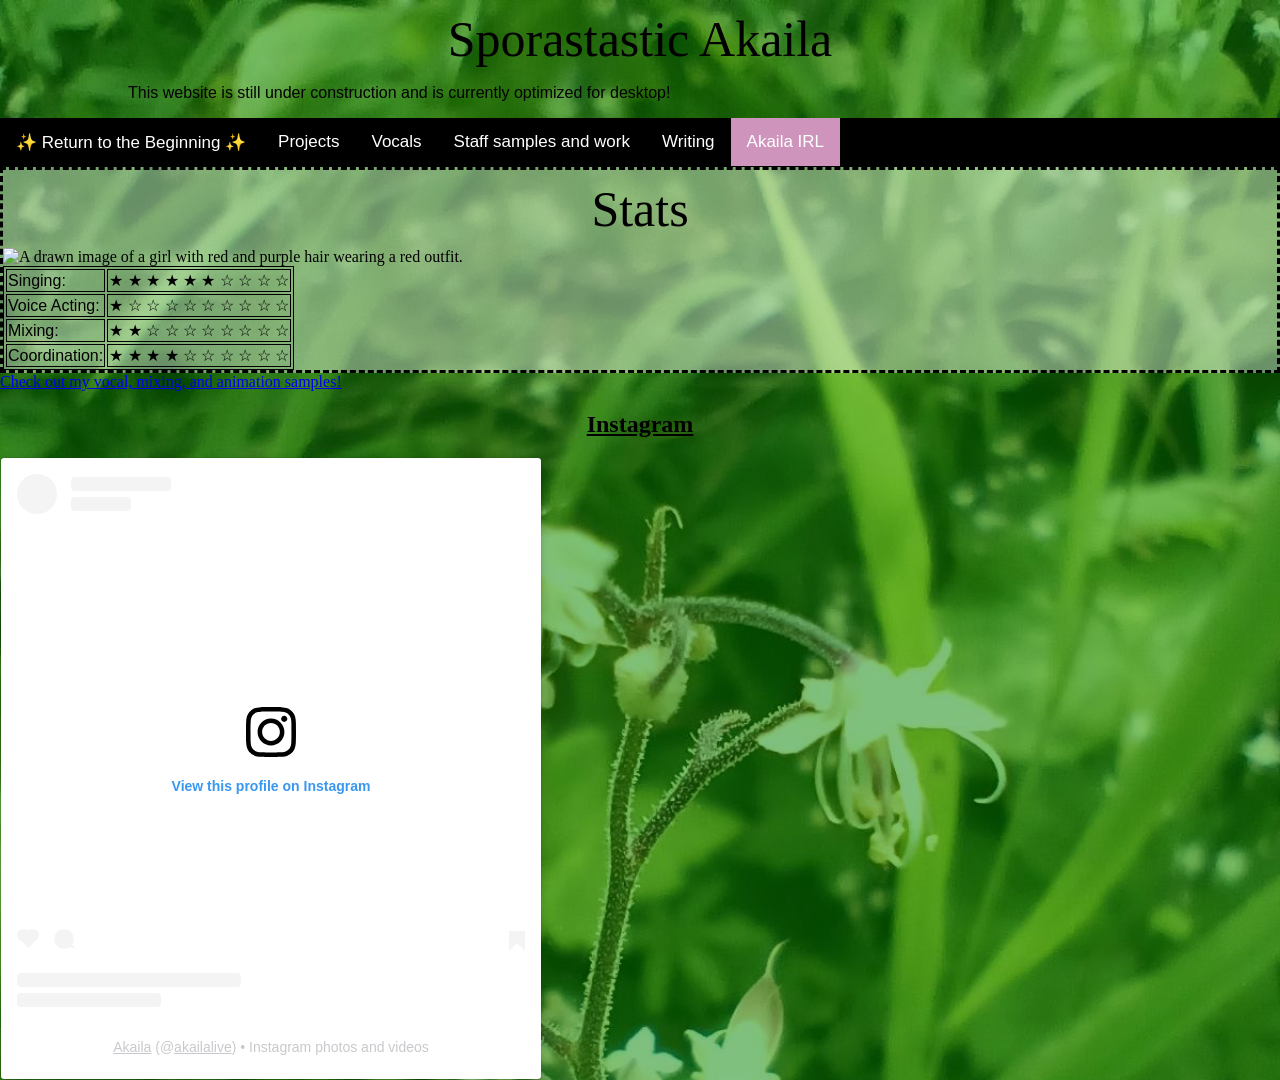
==== akailalive.html @ 53cd4981 "working vocals.html added images, added pages, formatted vocals.html to a place where I'm happy" ====
<!DOCTYPE html>
<html lang="en" dir="ltr">
  <head>
    <meta charset="utf-8">
    <title>Sporastastic Productions</title>
    <link rel="stylesheet" href="style.css">
    <link rel="stylesheet" href="https://fonts.googleapis.com/css?family=Poppins">
    <link rel="stylesheet" href="https://fonts.googleapis.com/css?family=Bebas+Neue">
  <style>

  </style>
  </head>
  <body class="greenNature">
    <section id = "hero" class="thickPadding">
      <h1> Sporastastic Akaila </h1>
      <p> This website is still under construction and is currently optimized for desktop! </p>

    </section>
    <section id = "navbar" class="topnav">
          <a href="https://sporastastic.carrd.co/">&#10024; Return to the Beginning &#x2728;</a>
          <a href = "projects.html"> Projects </a>
          <a href="vocals.html"> Vocals </a>
          <a href = "staff.html"> Staff samples and work </a>
          <a href="writing.html"> Writing </a>
          <a href="akailalive.html" class="active"> Akaila IRL </a>
    </section>
    <section id = "stats" class="dashed ">
      <div>
        <h1> Stats </h1>
      </div>
      <div>
        <img src="Assets/AkailaVictorySong.PNG" alt="A drawn image of a girl with red and purple hair wearing a red outfit." width = 20%>
      </div>
      <div>
        <table>
          <tr>
            <td>Singing:</td>
            <td>&#9733; &#9733; &#9733; &#9733; &#9733; &#9733; &#9734; &#9734; &#9734; &#9734;</td>
          </tr>
          <tr>
            <td>Voice Acting:</td>
            <td>&#9733; &#9734; &#9734; &#9734; &#9734; &#9734; &#9734; &#9734; &#9734; &#9734;</td>
          </tr>
          <tr>
            <td>Mixing:</td>
            <td>&#9733; &#9733; &#9734; &#9734; &#9734; &#9734; &#9734; &#9734; &#9734; &#9734;</td>
          </tr>
          <tr>
            <td>Coordination:</td>
            <td>&#9733; &#9733; &#9733; &#9733; &#9734; &#9734; &#9734; &#9734; &#9734; &#9734;</td>
        </table>
      </div>
    </section>

    <section id = "samples">
      <a href= "https://docs.google.com/document/d/1GaXpAPZHfWEs2rqgjs0j6I9kBQpDj0gkpIzVuIWkXD8/edit?usp=drivesdk"> Check out my vocal, mixing, and animation samples! </a>
    </section>

    <section>
      <h2> Instagram </h2>
      <blockquote class="instagram-media" data-instgrm-permalink="https://www.instagram.com/akailalive/?utm_source=ig_embed&amp;utm_campaign=loading" data-instgrm-version="14" style=" background:#FFF; border:0; border-radius:3px; box-shadow:0 0 1px 0 rgba(0,0,0,0.5),0 1px 10px 0 rgba(0,0,0,0.15); margin: 1px; max-width:540px; min-width:326px; padding:0; width:99.375%; width:-webkit-calc(100% - 2px); width:calc(100% - 2px);"><div style="padding:16px;"> <a href="https://www.instagram.com/akailalive/?utm_source=ig_embed&amp;utm_campaign=loading" style=" background:#FFFFFF; line-height:0; padding:0 0; text-align:center; text-decoration:none; width:100%;" target="_blank"> <div style=" display: flex; flex-direction: row; align-items: center;"> <div style="background-color: #F4F4F4; border-radius: 50%; flex-grow: 0; height: 40px; margin-right: 14px; width: 40px;"></div> <div style="display: flex; flex-direction: column; flex-grow: 1; justify-content: center;"> <div style=" background-color: #F4F4F4; border-radius: 4px; flex-grow: 0; height: 14px; margin-bottom: 6px; width: 100px;"></div> <div style=" background-color: #F4F4F4; border-radius: 4px; flex-grow: 0; height: 14px; width: 60px;"></div></div></div><div style="padding: 19% 0;"></div> <div style="display:block; height:50px; margin:0 auto 12px; width:50px;"><svg width="50px" height="50px" viewBox="0 0 60 60" version="1.1" xmlns="https://www.w3.org/2000/svg" xmlns:xlink="https://www.w3.org/1999/xlink"><g stroke="none" stroke-width="1" fill="none" fill-rule="evenodd"><g transform="translate(-511.000000, -20.000000)" fill="#000000"><g><path d="M556.869,30.41 C554.814,30.41 553.148,32.076 553.148,34.131 C553.148,36.186 554.814,37.852 556.869,37.852 C558.924,37.852 560.59,36.186 560.59,34.131 C560.59,32.076 558.924,30.41 556.869,30.41 M541,60.657 C535.114,60.657 530.342,55.887 530.342,50 C530.342,44.114 535.114,39.342 541,39.342 C546.887,39.342 551.658,44.114 551.658,50 C551.658,55.887 546.887,60.657 541,60.657 M541,33.886 C532.1,33.886 524.886,41.1 524.886,50 C524.886,58.899 532.1,66.113 541,66.113 C549.9,66.113 557.115,58.899 557.115,50 C557.115,41.1 549.9,33.886 541,33.886 M565.378,62.101 C565.244,65.022 564.756,66.606 564.346,67.663 C563.803,69.06 563.154,70.057 562.106,71.106 C561.058,72.155 560.06,72.803 558.662,73.347 C557.607,73.757 556.021,74.244 553.102,74.378 C549.944,74.521 548.997,74.552 541,74.552 C533.003,74.552 532.056,74.521 528.898,74.378 C525.979,74.244 524.393,73.757 523.338,73.347 C521.94,72.803 520.942,72.155 519.894,71.106 C518.846,70.057 518.197,69.06 517.654,67.663 C517.244,66.606 516.755,65.022 516.623,62.101 C516.479,58.943 516.448,57.996 516.448,50 C516.448,42.003 516.479,41.056 516.623,37.899 C516.755,34.978 517.244,33.391 517.654,32.338 C518.197,30.938 518.846,29.942 519.894,28.894 C520.942,27.846 521.94,27.196 523.338,26.654 C524.393,26.244 525.979,25.756 528.898,25.623 C532.057,25.479 533.004,25.448 541,25.448 C548.997,25.448 549.943,25.479 553.102,25.623 C556.021,25.756 557.607,26.244 558.662,26.654 C560.06,27.196 561.058,27.846 562.106,28.894 C563.154,29.942 563.803,30.938 564.346,32.338 C564.756,33.391 565.244,34.978 565.378,37.899 C565.522,41.056 565.552,42.003 565.552,50 C565.552,57.996 565.522,58.943 565.378,62.101 M570.82,37.631 C570.674,34.438 570.167,32.258 569.425,30.349 C568.659,28.377 567.633,26.702 565.965,25.035 C564.297,23.368 562.623,22.342 560.652,21.575 C558.743,20.834 556.562,20.326 553.369,20.18 C550.169,20.033 549.148,20 541,20 C532.853,20 531.831,20.033 528.631,20.18 C525.438,20.326 523.257,20.834 521.349,21.575 C519.376,22.342 517.703,23.368 516.035,25.035 C514.368,26.702 513.342,28.377 512.574,30.349 C511.834,32.258 511.326,34.438 511.181,37.631 C511.035,40.831 511,41.851 511,50 C511,58.147 511.035,59.17 511.181,62.369 C511.326,65.562 511.834,67.743 512.574,69.651 C513.342,71.625 514.368,73.296 516.035,74.965 C517.703,76.634 519.376,77.658 521.349,78.425 C523.257,79.167 525.438,79.673 528.631,79.82 C531.831,79.965 532.853,80.001 541,80.001 C549.148,80.001 550.169,79.965 553.369,79.82 C556.562,79.673 558.743,79.167 560.652,78.425 C562.623,77.658 564.297,76.634 565.965,74.965 C567.633,73.296 568.659,71.625 569.425,69.651 C570.167,67.743 570.674,65.562 570.82,62.369 C570.966,59.17 571,58.147 571,50 C571,41.851 570.966,40.831 570.82,37.631"></path></g></g></g></svg></div><div style="padding-top: 8px;"> <div style=" color:#3897f0; font-family:Arial,sans-serif; font-size:14px; font-style:normal; font-weight:550; line-height:18px;">View this profile on Instagram</div></div><div style="padding: 12.5% 0;"></div> <div style="display: flex; flex-direction: row; margin-bottom: 14px; align-items: center;"><div> <div style="background-color: #F4F4F4; border-radius: 50%; height: 12.5px; width: 12.5px; transform: translateX(0px) translateY(7px);"></div> <div style="background-color: #F4F4F4; height: 12.5px; transform: rotate(-45deg) translateX(3px) translateY(1px); width: 12.5px; flex-grow: 0; margin-right: 14px; margin-left: 2px;"></div> <div style="background-color: #F4F4F4; border-radius: 50%; height: 12.5px; width: 12.5px; transform: translateX(9px) translateY(-18px);"></div></div><div style="margin-left: 8px;"> <div style=" background-color: #F4F4F4; border-radius: 50%; flex-grow: 0; height: 20px; width: 20px;"></div> <div style=" width: 0; height: 0; border-top: 2px solid transparent; border-left: 6px solid #f4f4f4; border-bottom: 2px solid transparent; transform: translateX(16px) translateY(-4px) rotate(30deg)"></div></div><div style="margin-left: auto;"> <div style=" width: 0px; border-top: 8px solid #F4F4F4; border-right: 8px solid transparent; transform: translateY(16px);"></div> <div style=" background-color: #F4F4F4; flex-grow: 0; height: 12px; width: 16px; transform: translateY(-4px);"></div> <div style=" width: 0; height: 0; border-top: 8px solid #F4F4F4; border-left: 8px solid transparent; transform: translateY(-4px) translateX(8px);"></div></div></div> <div style="display: flex; flex-direction: column; flex-grow: 1; justify-content: center; margin-bottom: 24px;"> <div style=" background-color: #F4F4F4; border-radius: 4px; flex-grow: 0; height: 14px; margin-bottom: 6px; width: 224px;"></div> <div style=" background-color: #F4F4F4; border-radius: 4px; flex-grow: 0; height: 14px; width: 144px;"></div></div></a><p style=" color:#c9c8cd; font-family:Arial,sans-serif; font-size:14px; line-height:17px; margin-bottom:0; margin-top:8px; overflow:hidden; padding:8px 0 7px; text-align:center; text-overflow:ellipsis; white-space:nowrap;"><a href="https://www.instagram.com/akailalive/?utm_source=ig_embed&amp;utm_campaign=loading" style=" color:#c9c8cd; font-family:Arial,sans-serif; font-size:14px; font-style:normal; font-weight:normal; line-height:17px;" target="_blank">Akaila</a> (@<a href="https://www.instagram.com/akailalive/?utm_source=ig_embed&amp;utm_campaign=loading" style=" color:#c9c8cd; font-family:Arial,sans-serif; font-size:14px; font-style:normal; font-weight:normal; line-height:17px;" target="_blank">akailalive</a>) • Instagram photos and videos</p></div></blockquote> <script async src="//www.instagram.com/embed.js"></script>
    </section>
  </body>
</html>
---- style.css ----
/*This is where general properties are place*/


p{
  font-family: "Afacad", sans-serif;
}
h1{
  font-family: "Vollkorn", serif;
  font-size: 50px;
  text-align: center;
  font-weight: 300;
  /*background-image: linear-gradient(to left, var(--solid1), var(--solid2));
  color: transparent;
  background-clip: text;
  -webkit-background-clip: text;*/
  color: black;
  margin: 10px;
}
h2{
  font-family: "Vollkorn", serif;
  text-align: center;
  text-decoration: underline;
}
h3{
  font-family: "Vollkorn", serif;
  text-align: center;
}
table {
  border: 1px solid;
  align-items: center;
}
td{
  font-family: "Afacad", sans-serif;
  border: 1px solid;
}
th{
  font-family: "Vollkorn", serif;
  border: 1px solid;
}
body{
  margin: 0px;
}

/*#############################################################################*/
/*Here is where layout properties are place*/
.thickPadding{
  padding-left: 10%;
  padding-right: 10%;
}
.flex-container {
  display: flex;
  align-items: center;
  justify-content: center;
}
.buttonCenter{
  position: relative;
  left: 50%;
}
.h1wrapper{
  border-style: solid;
  border-width: 10px;
  border-image: linear-gradient(to left, var(--solid1), var(--solid2)) 1;
  /*
  padding: 1rem;
  background: linear-gradient(to right, red, purple);
  padding: 3px;
  border-width: 4px;
  border-style: solid;
  border-image: linear-gradient(to left, var(--solid1), var(--solid2));*/
}
.row{
  display: flex;
}
.column {
  flex: 50%;
}
.galleryRow{
  display: flex;
  flex-wrap: wrap;
  padding: 0 4px;
}
.galleryColumn{
  flex: 20%;
  max-width: 25%;
  padding: 0 4px;
}
.galleryColumn img {
  margin-top: 8px;
  vertical-align: middle;
  width: 100%;
}

/* Responsive layout - makes a two column-layout instead of four columns
https://www.w3schools.com/howto/howto_css_image_grid_responsive.asp*/
@media screen and (max-width: 800px) {
  .column {
    flex: 50%;
    max-width: 50%;
  }
}

/* Responsive layout - makes the two columns stack on top of each other instead of next to each other */
@media screen and (max-width: 600px) {
  .column {
    flex: 100%;
    max-width: 100%;
  }
}

.topnav{
  background-color: black;
  color: white;
  overflow: auto;
  position: -webkit-sticky; /* Safari */
  position: sticky;
  top: 0;
  padding: 0%;
  left: 0px;
  font-family: "Afacad", sans-serif;
}

.topnav a{
  display: block;
  float: left;
  color: white;
  padding: 14px 16px;
  text-align: center;
  text-decoration: none;
  font-size: 17px;
}

.topnav a:hover {
  background-color: #ddd;
  color: black;
}

.active{
  background-color: var(--accent1);
}

/*
.topnav a{
  float: left;
  color: white;
  text-align: center;
  padding: 14px 16px;
  text-decoration: none;
  font-size: 17px;
}


.topnav a:hover {
  background-color: #ddd;
  color: black;
}*/

/*#############################################################################*/
/*Here are where specific assets like buttons are placed*/
.button {
  /*https://www.w3schools.com/howto/howto_css_round_buttons.asp*/
  /*https://www.w3schools.com/css/css3_buttons.asp*/
  background-color: var(--solid1);
  border: 2px solid var(--solid2);
  color: black;
  padding: 20px;
  text-align: center;
  text-decoration: none;
  display: inline-block;
  font-size: 16px;
  margin: 4px 2px;
  border-radius: 12px;
  width: 40%;
}

.button:hover {
  background-color: var(--solid2);
  color:white;
  border: 2px solid var(--solid1);
}

.smallButton {
  /*https://www.w3schools.com/howto/howto_css_round_buttons.asp*/
  /*https://www.w3schools.com/css/css3_buttons.asp*/
  background-color: var(--solid1);
  border: 2px solid var(--solid2);
  color: black;
  padding: 8px;
  text-align: center;
  text-decoration: none;
  display: inline-block;
  font-size: 14px;
  margin: 2px 2px;
  border-radius: 12px;
}

.smallButton:hover {
  background-color: var(--solid2);
  color:white;
  border: 2px solid var(--solid1);
}

.expandDropdown{
  border-style:dashed;
}

.quote {
  text-decoration: dashed underline overline;
}

.dotted {border-style: dotted;}
.dashed {border-style: dashed;}
.solid {border-style: solid;}
.double {border-style: double;}
.groove {border-style: groove;}
.ridge {border-style: ridge;}
.inset {border-style: inset;}
.outset {border-style: outset;}
.none {border-style: none;}
.hidden {border-style: hidden;}
.mix {border-style: dotted dashed solid double;}
.center {
  display: flex;
  justify-content: center;
  align-items: center;
}

/*#############################################################################*/
/*These are specific id's*/
#stats {
  background-color: rgba(255, 255, 255, 0.4);
}

#samples {
  align-items: center;
}

#YurenaiKizunaStory{
  background-color: #ebcea8;
  display: none;
}

#AkailaGallery{
  display:none;
}

#footer{
  background-color: black;
  text-align: center;
  color: white;
}

/*#############################################################################*/
/*This is general color scheme*/
.wood {
  background-color: brown;
  background-image: image(Assets/ann-savchenko-unsplash);
  /*stretching bg image: https://www.thoughtco.com/stretch-background-image-3466979 */
  background-size: cover;
  background-repeat: no-repeat;
  display: flex;
  align-items: center;
  /* stack items vertically using flex-direction
  https://zqdo.info/2022/04/08/how-to-stack-elements-vertically-in-css/ */
  flex-direction: column;
  --solid1: #cc9c7c;
  --solid2: #624c2b;
  --accent1: #a15c2a;
  --accent2: #9c441a;
}

.purpleDesert {
  --solid1: #b59dfa;
  --solid2: #877bae;
  --accent1: #ce94bc;
  --accent2: #dbbfdb;
  --accent3: #b6b5d8;
  align-content: center;
  position: relative;
  background-color: #b59dfa;
  margin: 0;
}
.purpleDesert:after {
    content : "";
    display: block;
    position: absolute;
    top: 0;
    left: 0;
    background-image: url(https://images.unsplash.com/photo-1545243424-0ce743321e11?q=80&w=1887&auto=format&fit=crop&ixlib=rb-4.0.3&ixid=M3wxMjA3fDB8MHxwaG90by1wYWdlfHx8fGVufDB8fHx8fA%3D%3D);
    width: 100%;
    height: 100%;
    background-size: cover;
    opacity : 0.5;
    z-index: -1;
}

.greenNature {
  --solid1: #b59dfa;
  --solid2: #877bae;
  --accent1: #ce94bc;
  --accent2: #dbbfdb;
  --accent3: #b6b5d8;
  align-content: center;
  position: relative;
  background-color: green;
  margin: 0;
}
.greenNature:after {
    content : "";
    display: block;
    position: absolute;
    top: 0;
    left: 0;
    background-image: url(Assets/nature-background.jpg);
    width: 100%;
    height: 100%;
    background-size: cover;
    opacity : 0.5;
    z-index: -1;
}

/*
.purpleDesert:after {
    content : "";
    display: block;
    position: absolute;
    top: 0;
    left: 0;
    /*https://unsplash.com/photos/gray-desert-front-of-sunlight-MljwsnGwdOY
    background-image: url(https://images.unsplash.com/photo-1545243424-0ce743321e11?q=80&w=1887&auto=format&fit=crop&ixlib=rb-4.0.3&ixid=M3wxMjA3fDB8MHxwaG90by1wYWdlfHx8fGVufDB8fHx8fA%3D%3D);
    background-size: cover;
    background-repeat: no-repeat;
    background-color: #b59dfa;
    /*width: 100%;
    height: 100%;
    opacity : 0.2;
    z-index: -1;
}*/

.sunset {
  --solid1: #e3b6d0;
  --solid2: #2a5480;
  --accent1: #495692;
  --accent2: #8583b7;
  --accent3: #da8ea3;
  /*https://unsplash.com/photos/silhouette-of-wheat-during-sunset-H0h_89iFsWs*/
  background-image: url(https://images.unsplash.com/photo-1531604250646-2f0e818c4f06?q=80&w=1970&auto=format&fit=crop&ixlib=rb-4.0.3&ixid=M3wxMjA3fDB8MHxwaG90by1wYWdlfHx8fGVufDB8fHx8fA%3D%3D);
  background-size: cover;
  background-repeat: no-repeat;
  align-content: center;
}
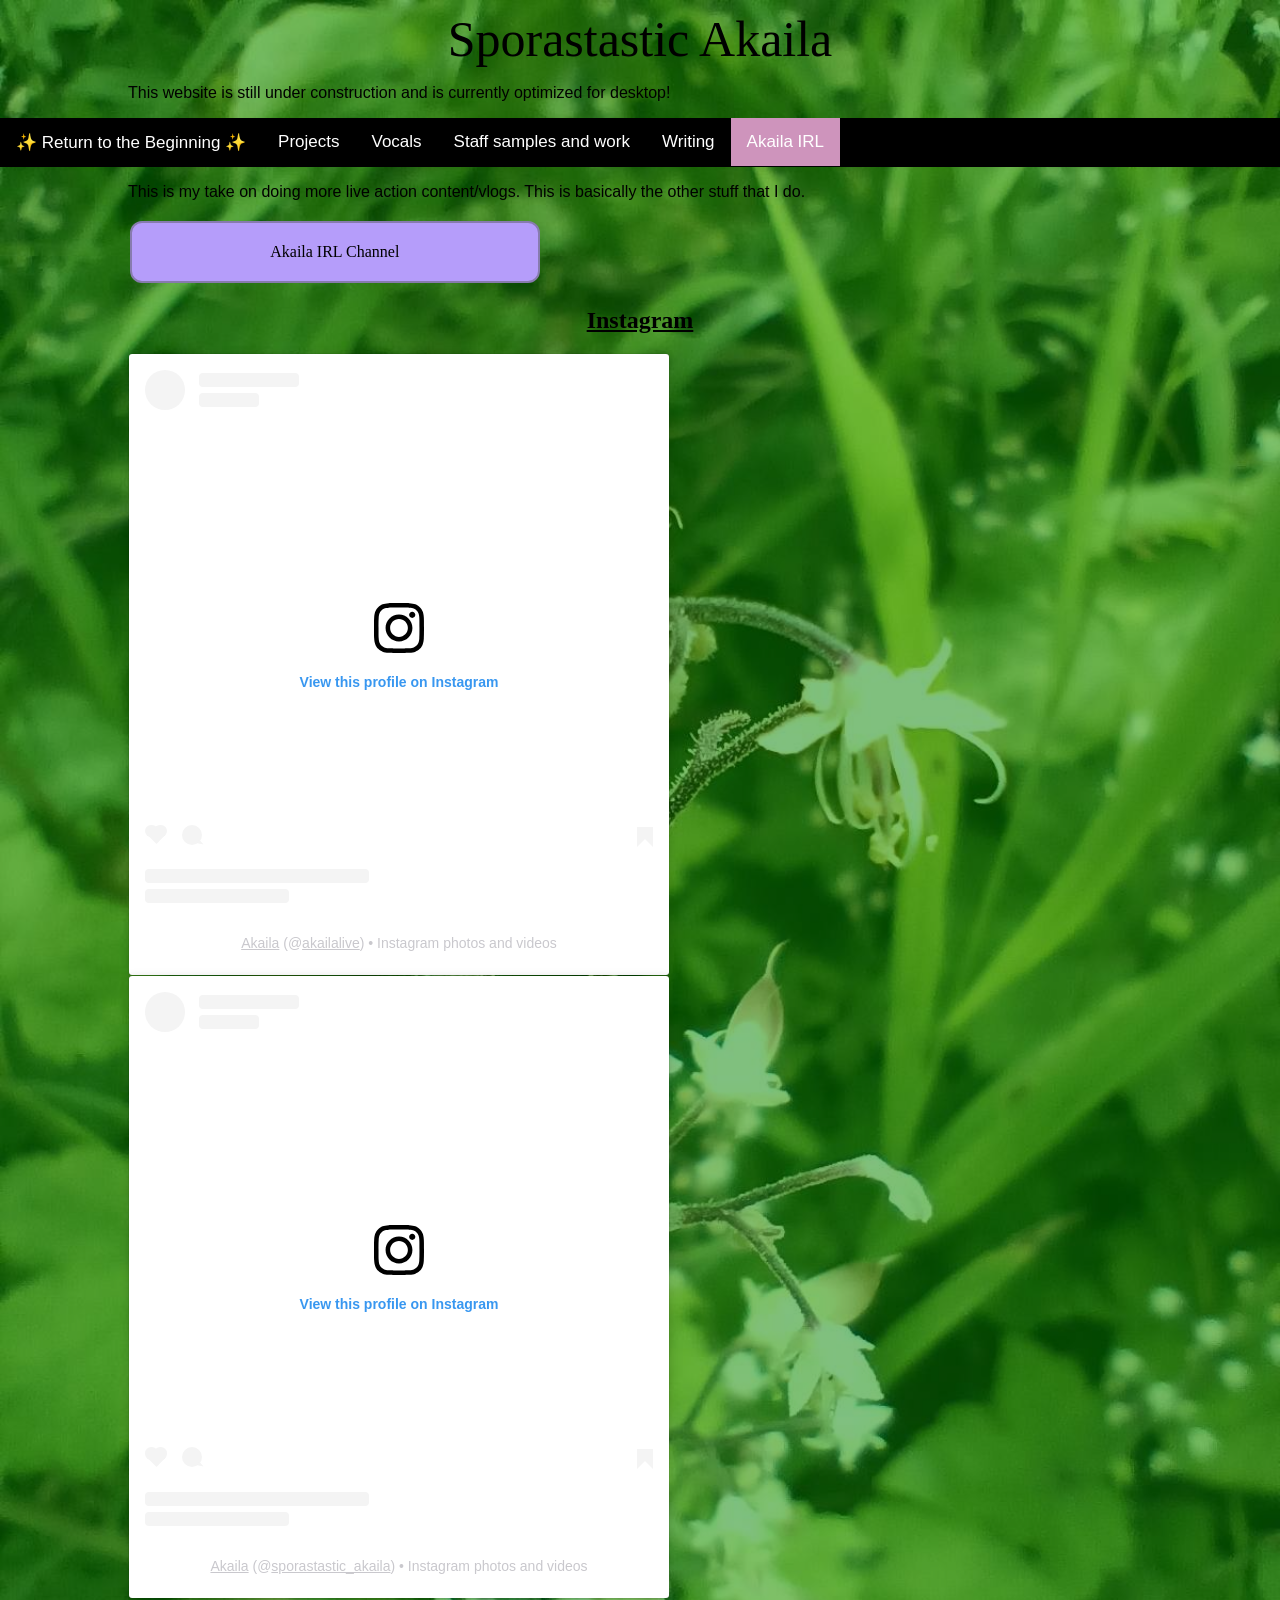
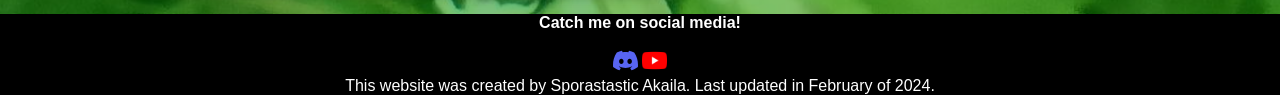
==== commit a94a5b25: "Some quick edits to make things look consistent" ====
--- a/akailalive.html
+++ b/akailalive.html
@@ -17,48 +17,27 @@
 
     </section>
     <section id = "navbar" class="topnav">
-          <a href="https://sporastastic.carrd.co/">&#10024; Return to the Beginning &#x2728;</a>
+          <a href="https://akaila.carrd.co/">&#10024; Return to the Beginning &#x2728;</a>
           <a href = "projects.html"> Projects </a>
           <a href="vocals.html"> Vocals </a>
           <a href = "staff.html"> Staff samples and work </a>
           <a href="writing.html"> Writing </a>
           <a href="akailalive.html" class="active"> Akaila IRL </a>
     </section>
-    <section id = "stats" class="dashed ">
-      <div>
-        <h1> Stats </h1>
-      </div>
-      <div>
-        <img src="Assets/AkailaVictorySong.PNG" alt="A drawn image of a girl with red and purple hair wearing a red outfit." width = 20%>
-      </div>
-      <div>
-        <table>
-          <tr>
-            <td>Singing:</td>
-            <td>&#9733; &#9733; &#9733; &#9733; &#9733; &#9733; &#9734; &#9734; &#9734; &#9734;</td>
-          </tr>
-          <tr>
-            <td>Voice Acting:</td>
-            <td>&#9733; &#9734; &#9734; &#9734; &#9734; &#9734; &#9734; &#9734; &#9734; &#9734;</td>
-          </tr>
-          <tr>
-            <td>Mixing:</td>
-            <td>&#9733; &#9733; &#9734; &#9734; &#9734; &#9734; &#9734; &#9734; &#9734; &#9734;</td>
-          </tr>
-          <tr>
-            <td>Coordination:</td>
-            <td>&#9733; &#9733; &#9733; &#9733; &#9734; &#9734; &#9734; &#9734; &#9734; &#9734;</td>
-        </table>
-      </div>
-    </section>
-
-    <section id = "samples">
-      <a href= "https://docs.google.com/document/d/1GaXpAPZHfWEs2rqgjs0j6I9kBQpDj0gkpIzVuIWkXD8/edit?usp=drivesdk"> Check out my vocal, mixing, and animation samples! </a>
-    </section>
-
-    <section>
+    <section  class="thickPadding">
+    <p> This is my take on doing more live action content/vlogs. This is basically the other stuff that I do. </p>
+    <a class = "button" target="_blank" rel="noopener noreferrer" href= "https://www.youtube.com/@AkailaIRL"> Akaila IRL Channel </a>
+  </section>
+    <section class="thickPadding">
       <h2> Instagram </h2>
       <blockquote class="instagram-media" data-instgrm-permalink="https://www.instagram.com/akailalive/?utm_source=ig_embed&amp;utm_campaign=loading" data-instgrm-version="14" style=" background:#FFF; border:0; border-radius:3px; box-shadow:0 0 1px 0 rgba(0,0,0,0.5),0 1px 10px 0 rgba(0,0,0,0.15); margin: 1px; max-width:540px; min-width:326px; padding:0; width:99.375%; width:-webkit-calc(100% - 2px); width:calc(100% - 2px);"><div style="padding:16px;"> <a href="https://www.instagram.com/akailalive/?utm_source=ig_embed&amp;utm_campaign=loading" style=" background:#FFFFFF; line-height:0; padding:0 0; text-align:center; text-decoration:none; width:100%;" target="_blank"> <div style=" display: flex; flex-direction: row; align-items: center;"> <div style="background-color: #F4F4F4; border-radius: 50%; flex-grow: 0; height: 40px; margin-right: 14px; width: 40px;"></div> <div style="display: flex; flex-direction: column; flex-grow: 1; justify-content: center;"> <div style=" background-color: #F4F4F4; border-radius: 4px; flex-grow: 0; height: 14px; margin-bottom: 6px; width: 100px;"></div> <div style=" background-color: #F4F4F4; border-radius: 4px; flex-grow: 0; height: 14px; width: 60px;"></div></div></div><div style="padding: 19% 0;"></div> <div style="display:block; height:50px; margin:0 auto 12px; width:50px;"><svg width="50px" height="50px" viewBox="0 0 60 60" version="1.1" xmlns="https://www.w3.org/2000/svg" xmlns:xlink="https://www.w3.org/1999/xlink"><g stroke="none" stroke-width="1" fill="none" fill-rule="evenodd"><g transform="translate(-511.000000, -20.000000)" fill="#000000"><g><path d="M556.869,30.41 C554.814,30.41 553.148,32.076 553.148,34.131 C553.148,36.186 554.814,37.852 556.869,37.852 C558.924,37.852 560.59,36.186 560.59,34.131 C560.59,32.076 558.924,30.41 556.869,30.41 M541,60.657 C535.114,60.657 530.342,55.887 530.342,50 C530.342,44.114 535.114,39.342 541,39.342 C546.887,39.342 551.658,44.114 551.658,50 C551.658,55.887 546.887,60.657 541,60.657 M541,33.886 C532.1,33.886 524.886,41.1 524.886,50 C524.886,58.899 532.1,66.113 541,66.113 C549.9,66.113 557.115,58.899 557.115,50 C557.115,41.1 549.9,33.886 541,33.886 M565.378,62.101 C565.244,65.022 564.756,66.606 564.346,67.663 C563.803,69.06 563.154,70.057 562.106,71.106 C561.058,72.155 560.06,72.803 558.662,73.347 C557.607,73.757 556.021,74.244 553.102,74.378 C549.944,74.521 548.997,74.552 541,74.552 C533.003,74.552 532.056,74.521 528.898,74.378 C525.979,74.244 524.393,73.757 523.338,73.347 C521.94,72.803 520.942,72.155 519.894,71.106 C518.846,70.057 518.197,69.06 517.654,67.663 C517.244,66.606 516.755,65.022 516.623,62.101 C516.479,58.943 516.448,57.996 516.448,50 C516.448,42.003 516.479,41.056 516.623,37.899 C516.755,34.978 517.244,33.391 517.654,32.338 C518.197,30.938 518.846,29.942 519.894,28.894 C520.942,27.846 521.94,27.196 523.338,26.654 C524.393,26.244 525.979,25.756 528.898,25.623 C532.057,25.479 533.004,25.448 541,25.448 C548.997,25.448 549.943,25.479 553.102,25.623 C556.021,25.756 557.607,26.244 558.662,26.654 C560.06,27.196 561.058,27.846 562.106,28.894 C563.154,29.942 563.803,30.938 564.346,32.338 C564.756,33.391 565.244,34.978 565.378,37.899 C565.522,41.056 565.552,42.003 565.552,50 C565.552,57.996 565.522,58.943 565.378,62.101 M570.82,37.631 C570.674,34.438 570.167,32.258 569.425,30.349 C568.659,28.377 567.633,26.702 565.965,25.035 C564.297,23.368 562.623,22.342 560.652,21.575 C558.743,20.834 556.562,20.326 553.369,20.18 C550.169,20.033 549.148,20 541,20 C532.853,20 531.831,20.033 528.631,20.18 C525.438,20.326 523.257,20.834 521.349,21.575 C519.376,22.342 517.703,23.368 516.035,25.035 C514.368,26.702 513.342,28.377 512.574,30.349 C511.834,32.258 511.326,34.438 511.181,37.631 C511.035,40.831 511,41.851 511,50 C511,58.147 511.035,59.17 511.181,62.369 C511.326,65.562 511.834,67.743 512.574,69.651 C513.342,71.625 514.368,73.296 516.035,74.965 C517.703,76.634 519.376,77.658 521.349,78.425 C523.257,79.167 525.438,79.673 528.631,79.82 C531.831,79.965 532.853,80.001 541,80.001 C549.148,80.001 550.169,79.965 553.369,79.82 C556.562,79.673 558.743,79.167 560.652,78.425 C562.623,77.658 564.297,76.634 565.965,74.965 C567.633,73.296 568.659,71.625 569.425,69.651 C570.167,67.743 570.674,65.562 570.82,62.369 C570.966,59.17 571,58.147 571,50 C571,41.851 570.966,40.831 570.82,37.631"></path></g></g></g></svg></div><div style="padding-top: 8px;"> <div style=" color:#3897f0; font-family:Arial,sans-serif; font-size:14px; font-style:normal; font-weight:550; line-height:18px;">View this profile on Instagram</div></div><div style="padding: 12.5% 0;"></div> <div style="display: flex; flex-direction: row; margin-bottom: 14px; align-items: center;"><div> <div style="background-color: #F4F4F4; border-radius: 50%; height: 12.5px; width: 12.5px; transform: translateX(0px) translateY(7px);"></div> <div style="background-color: #F4F4F4; height: 12.5px; transform: rotate(-45deg) translateX(3px) translateY(1px); width: 12.5px; flex-grow: 0; margin-right: 14px; margin-left: 2px;"></div> <div style="background-color: #F4F4F4; border-radius: 50%; height: 12.5px; width: 12.5px; transform: translateX(9px) translateY(-18px);"></div></div><div style="margin-left: 8px;"> <div style=" background-color: #F4F4F4; border-radius: 50%; flex-grow: 0; height: 20px; width: 20px;"></div> <div style=" width: 0; height: 0; border-top: 2px solid transparent; border-left: 6px solid #f4f4f4; border-bottom: 2px solid transparent; transform: translateX(16px) translateY(-4px) rotate(30deg)"></div></div><div style="margin-left: auto;"> <div style=" width: 0px; border-top: 8px solid #F4F4F4; border-right: 8px solid transparent; transform: translateY(16px);"></div> <div style=" background-color: #F4F4F4; flex-grow: 0; height: 12px; width: 16px; transform: translateY(-4px);"></div> <div style=" width: 0; height: 0; border-top: 8px solid #F4F4F4; border-left: 8px solid transparent; transform: translateY(-4px) translateX(8px);"></div></div></div> <div style="display: flex; flex-direction: column; flex-grow: 1; justify-content: center; margin-bottom: 24px;"> <div style=" background-color: #F4F4F4; border-radius: 4px; flex-grow: 0; height: 14px; margin-bottom: 6px; width: 224px;"></div> <div style=" background-color: #F4F4F4; border-radius: 4px; flex-grow: 0; height: 14px; width: 144px;"></div></div></a><p style=" color:#c9c8cd; font-family:Arial,sans-serif; font-size:14px; line-height:17px; margin-bottom:0; margin-top:8px; overflow:hidden; padding:8px 0 7px; text-align:center; text-overflow:ellipsis; white-space:nowrap;"><a href="https://www.instagram.com/akailalive/?utm_source=ig_embed&amp;utm_campaign=loading" style=" color:#c9c8cd; font-family:Arial,sans-serif; font-size:14px; font-style:normal; font-weight:normal; line-height:17px;" target="_blank">Akaila</a> (@<a href="https://www.instagram.com/akailalive/?utm_source=ig_embed&amp;utm_campaign=loading" style=" color:#c9c8cd; font-family:Arial,sans-serif; font-size:14px; font-style:normal; font-weight:normal; line-height:17px;" target="_blank">akailalive</a>) • Instagram photos and videos</p></div></blockquote> <script async src="//www.instagram.com/embed.js"></script>
+      <blockquote class="instagram-media" data-instgrm-permalink="https://www.instagram.com/sporastastic_akaila/?utm_source=ig_embed&amp;utm_campaign=loading" data-instgrm-version="14" style=" background:#FFF; border:0; border-radius:3px; box-shadow:0 0 1px 0 rgba(0,0,0,0.5),0 1px 10px 0 rgba(0,0,0,0.15); margin: 1px; max-width:540px; min-width:326px; padding:0; width:99.375%; width:-webkit-calc(100% - 2px); width:calc(100% - 2px);"><div style="padding:16px;"> <a href="https://www.instagram.com/sporastastic_akaila/?utm_source=ig_embed&amp;utm_campaign=loading" style=" background:#FFFFFF; line-height:0; padding:0 0; text-align:center; text-decoration:none; width:100%;" target="_blank"> <div style=" display: flex; flex-direction: row; align-items: center;"> <div style="background-color: #F4F4F4; border-radius: 50%; flex-grow: 0; height: 40px; margin-right: 14px; width: 40px;"></div> <div style="display: flex; flex-direction: column; flex-grow: 1; justify-content: center;"> <div style=" background-color: #F4F4F4; border-radius: 4px; flex-grow: 0; height: 14px; margin-bottom: 6px; width: 100px;"></div> <div style=" background-color: #F4F4F4; border-radius: 4px; flex-grow: 0; height: 14px; width: 60px;"></div></div></div><div style="padding: 19% 0;"></div> <div style="display:block; height:50px; margin:0 auto 12px; width:50px;"><svg width="50px" height="50px" viewBox="0 0 60 60" version="1.1" xmlns="https://www.w3.org/2000/svg" xmlns:xlink="https://www.w3.org/1999/xlink"><g stroke="none" stroke-width="1" fill="none" fill-rule="evenodd"><g transform="translate(-511.000000, -20.000000)" fill="#000000"><g><path d="M556.869,30.41 C554.814,30.41 553.148,32.076 553.148,34.131 C553.148,36.186 554.814,37.852 556.869,37.852 C558.924,37.852 560.59,36.186 560.59,34.131 C560.59,32.076 558.924,30.41 556.869,30.41 M541,60.657 C535.114,60.657 530.342,55.887 530.342,50 C530.342,44.114 535.114,39.342 541,39.342 C546.887,39.342 551.658,44.114 551.658,50 C551.658,55.887 546.887,60.657 541,60.657 M541,33.886 C532.1,33.886 524.886,41.1 524.886,50 C524.886,58.899 532.1,66.113 541,66.113 C549.9,66.113 557.115,58.899 557.115,50 C557.115,41.1 549.9,33.886 541,33.886 M565.378,62.101 C565.244,65.022 564.756,66.606 564.346,67.663 C563.803,69.06 563.154,70.057 562.106,71.106 C561.058,72.155 560.06,72.803 558.662,73.347 C557.607,73.757 556.021,74.244 553.102,74.378 C549.944,74.521 548.997,74.552 541,74.552 C533.003,74.552 532.056,74.521 528.898,74.378 C525.979,74.244 524.393,73.757 523.338,73.347 C521.94,72.803 520.942,72.155 519.894,71.106 C518.846,70.057 518.197,69.06 517.654,67.663 C517.244,66.606 516.755,65.022 516.623,62.101 C516.479,58.943 516.448,57.996 516.448,50 C516.448,42.003 516.479,41.056 516.623,37.899 C516.755,34.978 517.244,33.391 517.654,32.338 C518.197,30.938 518.846,29.942 519.894,28.894 C520.942,27.846 521.94,27.196 523.338,26.654 C524.393,26.244 525.979,25.756 528.898,25.623 C532.057,25.479 533.004,25.448 541,25.448 C548.997,25.448 549.943,25.479 553.102,25.623 C556.021,25.756 557.607,26.244 558.662,26.654 C560.06,27.196 561.058,27.846 562.106,28.894 C563.154,29.942 563.803,30.938 564.346,32.338 C564.756,33.391 565.244,34.978 565.378,37.899 C565.522,41.056 565.552,42.003 565.552,50 C565.552,57.996 565.522,58.943 565.378,62.101 M570.82,37.631 C570.674,34.438 570.167,32.258 569.425,30.349 C568.659,28.377 567.633,26.702 565.965,25.035 C564.297,23.368 562.623,22.342 560.652,21.575 C558.743,20.834 556.562,20.326 553.369,20.18 C550.169,20.033 549.148,20 541,20 C532.853,20 531.831,20.033 528.631,20.18 C525.438,20.326 523.257,20.834 521.349,21.575 C519.376,22.342 517.703,23.368 516.035,25.035 C514.368,26.702 513.342,28.377 512.574,30.349 C511.834,32.258 511.326,34.438 511.181,37.631 C511.035,40.831 511,41.851 511,50 C511,58.147 511.035,59.17 511.181,62.369 C511.326,65.562 511.834,67.743 512.574,69.651 C513.342,71.625 514.368,73.296 516.035,74.965 C517.703,76.634 519.376,77.658 521.349,78.425 C523.257,79.167 525.438,79.673 528.631,79.82 C531.831,79.965 532.853,80.001 541,80.001 C549.148,80.001 550.169,79.965 553.369,79.82 C556.562,79.673 558.743,79.167 560.652,78.425 C562.623,77.658 564.297,76.634 565.965,74.965 C567.633,73.296 568.659,71.625 569.425,69.651 C570.167,67.743 570.674,65.562 570.82,62.369 C570.966,59.17 571,58.147 571,50 C571,41.851 570.966,40.831 570.82,37.631"></path></g></g></g></svg></div><div style="padding-top: 8px;"> <div style=" color:#3897f0; font-family:Arial,sans-serif; font-size:14px; font-style:normal; font-weight:550; line-height:18px;">View this profile on Instagram</div></div><div style="padding: 12.5% 0;"></div> <div style="display: flex; flex-direction: row; margin-bottom: 14px; align-items: center;"><div> <div style="background-color: #F4F4F4; border-radius: 50%; height: 12.5px; width: 12.5px; transform: translateX(0px) translateY(7px);"></div> <div style="background-color: #F4F4F4; height: 12.5px; transform: rotate(-45deg) translateX(3px) translateY(1px); width: 12.5px; flex-grow: 0; margin-right: 14px; margin-left: 2px;"></div> <div style="background-color: #F4F4F4; border-radius: 50%; height: 12.5px; width: 12.5px; transform: translateX(9px) translateY(-18px);"></div></div><div style="margin-left: 8px;"> <div style=" background-color: #F4F4F4; border-radius: 50%; flex-grow: 0; height: 20px; width: 20px;"></div> <div style=" width: 0; height: 0; border-top: 2px solid transparent; border-left: 6px solid #f4f4f4; border-bottom: 2px solid transparent; transform: translateX(16px) translateY(-4px) rotate(30deg)"></div></div><div style="margin-left: auto;"> <div style=" width: 0px; border-top: 8px solid #F4F4F4; border-right: 8px solid transparent; transform: translateY(16px);"></div> <div style=" background-color: #F4F4F4; flex-grow: 0; height: 12px; width: 16px; transform: translateY(-4px);"></div> <div style=" width: 0; height: 0; border-top: 8px solid #F4F4F4; border-left: 8px solid transparent; transform: translateY(-4px) translateX(8px);"></div></div></div> <div style="display: flex; flex-direction: column; flex-grow: 1; justify-content: center; margin-bottom: 24px;"> <div style=" background-color: #F4F4F4; border-radius: 4px; flex-grow: 0; height: 14px; margin-bottom: 6px; width: 224px;"></div> <div style=" background-color: #F4F4F4; border-radius: 4px; flex-grow: 0; height: 14px; width: 144px;"></div></div></a><p style=" color:#c9c8cd; font-family:Arial,sans-serif; font-size:14px; line-height:17px; margin-bottom:0; margin-top:8px; overflow:hidden; padding:8px 0 7px; text-align:center; text-overflow:ellipsis; white-space:nowrap;"><a href="https://www.instagram.com/sporastastic_akaila/?utm_source=ig_embed&amp;utm_campaign=loading" style=" color:#c9c8cd; font-family:Arial,sans-serif; font-size:14px; font-style:normal; font-weight:normal; line-height:17px;" target="_blank">Akaila</a> (@<a href="https://www.instagram.com/sporastastic_akaila/?utm_source=ig_embed&amp;utm_campaign=loading" style=" color:#c9c8cd; font-family:Arial,sans-serif; font-size:14px; font-style:normal; font-weight:normal; line-height:17px;" target="_blank">sporastastic_akaila</a>) • Instagram photos and videos</p></div></blockquote> <script async src="//www.instagram.com/embed.js"></script>
+    </section>
+    <section id="footer">
+      <p><b> Catch me on social media! </b></p>
+      <a href="https://discord.com/invite/5vhKSc6mvG"><img src="Assets/icon-discord.svg" style="height:25px"></a>
+      <a href="https://www.youtube.com/c/SporastasticAkaila"><img src="Assets/icon-youtube.png" style="height:25px"></a>
+      <p style="margin: 0px"> This website was created by Sporastastic Akaila. Last updated in February of 2024. </p>
     </section>
   </body>
 </html>
--- a/style.css
+++ b/style.css
@@ -47,10 +47,17 @@
   padding-left: 10%;
   padding-right: 10%;
 }
+.elementPadding{
+  padding: 10px;
+}
 .flex-container {
   display: flex;
   align-items: center;
-  justify-content: center;
+  justify-content: space-around;
+}
+.embeddedSpreadsheet{
+  width: 100%;
+  height: 20vh;
 }
 .buttonCenter{
   position: relative;
@@ -74,6 +81,7 @@
 .column {
   flex: 50%;
 }
+/*This is for galleries in writing and staff*/
 .galleryRow{
   display: flex;
   flex-wrap: wrap;
@@ -88,6 +96,50 @@
   margin-top: 8px;
   vertical-align: middle;
   width: 100%;
+}
+.galleryColumn3{
+  flex: 20%;
+  max-width: 33%;
+  padding: 0 4px;
+}
+.galleryColumn3 img {
+  margin-top: 8px;
+  vertical-align: middle;
+  width: 100%;
+}
+/*This is for the main character art for the OCs on the writing page*/
+.imageContainer{
+  position: relative;
+}
+.characterPFP{
+  border-radius: 25px;
+  width: 30vw;
+}
+.creditFormat{
+  background: rgb(255,255,255);
+  background: rgba(255,255,255,0.7);
+  position: absolute;
+  padding:5px;
+  bottom: 8px;
+  left: 16px;
+  font-size: 12px;
+  overflow: hidden;
+  transition: .5s ease;
+}
+/* on hover remove credit, this was reverse engineered: https://www.w3schools.com/css/tryit.asp?filename=trycss_css_image_overlay_slidebottom */
+/* ease explanation https://developer.mozilla.org/en-US/docs/Web/CSS/transition */
+.imageContainer:hover .creditFormat{
+  height:0;
+  padding:0px;
+}
+/*This is for general video embedding*/
+.youtubeVideo{
+  width: 480px;
+  height: 270px;
+}
+.shortsVideo{
+  width: 160px;
+  height: 320px;
 }
 
 /* Responsive layout - makes a two column-layout instead of four columns
@@ -137,22 +189,6 @@
 .active{
   background-color: var(--accent1);
 }
-
-/*
-.topnav a{
-  float: left;
-  color: white;
-  text-align: center;
-  padding: 14px 16px;
-  text-decoration: none;
-  font-size: 17px;
-}
-
-
-.topnav a:hover {
-  background-color: #ddd;
-  color: black;
-}*/
 
 /*#############################################################################*/
 /*Here are where specific assets like buttons are placed*/
@@ -224,6 +260,184 @@
   align-items: center;
 }
 
+/*####This is for the carousel###*/
+* {
+  box-sizing: border-box;
+}
+
+/*Don't show the radio buttons*/
+input[type=radio] {
+  display: none;
+}
+
+
+.carouselBody{
+  display: flex;
+  align-items: center;
+  justify-content: center;
+  font-family: "DM Sans", sans-serif;
+  transition: background 0.4s ease-in;
+
+}
+
+.carouselContainer{
+  width: 100%;
+  max-width: 800px;
+  max-height: 600px;
+  height: 500px;
+  transform-style: preserve-3d;
+  display: flex;
+  justify-content: center;
+  flex-direction: column;
+  align-items: center;
+}
+
+.carouselCards {
+  position: relative;
+  width: 100%;
+  height: 90%;
+  margin-bottom: 20px;
+}
+
+.carouselCard {
+  position: absolute;
+  width: 60%;
+  height: 100%;
+  left: 0;
+  right: 0;
+  margin: auto;
+  transition: transform .4s ease;
+  cursor: pointer;
+}
+
+.carouselImage{
+  width: 100%;
+  height: 100%;
+  border-radius: 10px;
+  object-fit: cover;
+}
+
+#item-1:checked ~ .carouselCards #image-3, #item-2:checked ~ .carouselCards #image-1, #item-3:checked ~ .carouselCards #image-2 {
+  transform: translatex(-40%) scale(.8);
+  opacity: .4;
+  z-index: 0;
+}
+#item-1:checked ~ .carouselCards #image-2, #item-2:checked ~ .carouselCards #image-3, #item-3:checked ~ .carouselCards #image-1 {
+  transform: translatex(40%) scale(.8);
+  opacity: .4;
+  z-index: 0;
+}
+#item-1:checked ~ .carouselCards #image-1, #item-2:checked ~ .carouselCards #image-2, #item-3:checked ~ .carouselCards #image-3 {
+  transform: translatex(0) scale(1);
+  opacity: 1;
+  z-index: 1;
+  img {
+    box-shadow: 0px 0px 5px 0px rgba(81, 81, 81, 0.47);
+  }
+}
+
+#solo-item-1:checked ~ .carouselCards #solo-image-3, #solo-item-2:checked ~ .carouselCards #solo-image-1, #solo-item-3:checked ~ .carouselCards #solo-image-2 {
+  transform: translatex(-40%) scale(.8);
+  opacity: .4;
+  z-index: 0;
+}
+#solo-item-1:checked ~ .carouselCards #solo-image-2, #solo-item-2:checked ~ .carouselCards #solo-image-3, #solo-item-3:checked ~ .carouselCards #solo-image-1 {
+  transform: translatex(40%) scale(.8);
+  opacity: .4;
+  z-index: 0;
+}
+#solo-item-1:checked ~ .carouselCards #solo-image-1, #solo-item-2:checked ~ .carouselCards #solo-image-2, #solo-item-3:checked ~ .carouselCards #solo-image-3 {
+  transform: translatex(0) scale(1);
+  opacity: 1;
+  z-index: 1;
+  img {
+    box-shadow: 0px 0px 5px 0px rgba(81, 81, 81, 0.47);
+  }
+}
+
+.carouselInfoBox{
+  background-color: #fff;
+  border-radius: 8px;
+  min-width: 400px;
+  padding: 16px 10px;
+}
+
+.carouselUpperPart{
+  position: relative;
+  display: flex;
+  align-items: center;
+  margin-bottom: 12px;
+  height: 36px;
+  overflow: hidden;
+}
+
+.carouselInfoArea{
+  width: 100%;
+  position: absolute;
+  top: 0;
+  left: 30px;
+  transition: transform .4s ease-in;
+}
+
+.carouselSongInfo{
+  width: calc(100% - 32px);
+  display: block;
+  color: #403d40;
+  font-size: 14px;
+  line-height: 24px;
+}
+
+.carouselTitle{
+  color: #403d40;
+  font-size: 14px;
+  line-height: 24px;
+}
+
+.carouselSubLine{
+  display: flex;
+  justify-content: space-between;
+  width: 100%;
+}
+
+.carouselSubtitle{
+  font-size: 12px;
+  line-height: 16px;
+  color: #c6c5c6;
+  height: 30px;
+}
+
+.carouselLink{
+  font-size: 12px;
+  line-height: 16px;
+  color: #a5a5a5;
+  font-weight: 500;
+  margin-left: auto;
+
+}
+
+#item-1:checked ~ .carouselInfoBox #carInfo {
+  transform: translateY(0);
+}
+
+#item-2:checked ~ .carouselInfoBox #carInfo  {
+  transform: translateY(-55px);
+}
+
+#item-3:checked ~ .carouselInfoBox #carInfo  {
+  transform: translateY(-110px);
+}
+
+#solo-item-1:checked ~ .carouselInfoBox #soloCarInfo {
+  transform: translateY(0);
+}
+
+#solo-item-2:checked ~ .carouselInfoBox #soloCarInfo  {
+  transform: translateY(-55px);
+}
+
+#solo-item-3:checked ~ .carouselInfoBox #soloCarInfo  {
+  transform: translateY(-110px);
+}
 /*#############################################################################*/
 /*These are specific id's*/
 #stats {
@@ -241,6 +455,7 @@
 
 #AkailaGallery{
   display:none;
+  border-style: solid;
 }
 
 #footer{
@@ -252,20 +467,29 @@
 /*#############################################################################*/
 /*This is general color scheme*/
 .wood {
-  background-color: brown;
-  background-image: image(Assets/ann-savchenko-unsplash);
-  /*stretching bg image: https://www.thoughtco.com/stretch-background-image-3466979 */
-  background-size: cover;
-  background-repeat: no-repeat;
-  display: flex;
-  align-items: center;
-  /* stack items vertically using flex-direction
-  https://zqdo.info/2022/04/08/how-to-stack-elements-vertically-in-css/ */
-  flex-direction: column;
   --solid1: #cc9c7c;
   --solid2: #624c2b;
   --accent1: #a15c2a;
   --accent2: #9c441a;
+  align-content: center;
+  position: relative;
+  background-color: brown;
+  margin:0;  
+}
+
+.wood:after{
+  content : "";
+  display: block;
+  position: absolute;
+  top: 0;
+  left: 0;
+  background-image: image(Assets/ann-savchenko-unsplash);
+  /*stretching bg image: https://www.thoughtco.com/stretch-background-image-3466979 */
+  width: 100%;
+  height: 100%;
+  background-size: cover;
+  opacity : 0.5;
+  z-index: -1;
 }
 
 .purpleDesert {
@@ -311,6 +535,31 @@
     top: 0;
     left: 0;
     background-image: url(Assets/nature-background.jpg);
+    width: 100%;
+    height: 100%;
+    background-size: cover;
+    opacity : 0.5;
+    z-index: -1;
+}
+
+.winterWonderland {
+  --solid1: #def6ff;
+  --solid2: #1896cc;
+  --accent1: #b8edf5;
+  --accent2: #ecd8ed;
+  --accent3: #eddeff;
+  align-content: center;
+  position: relative;
+  background-color: #def6ff;
+  margin: 0;
+}
+.winterWonderland:after {
+    content : "";
+    display: block;
+    position: absolute;
+    top: 0;
+    left: 0;
+    background-image: url(Assets/winter-background.jpg);
     width: 100%;
     height: 100%;
     background-size: cover;
